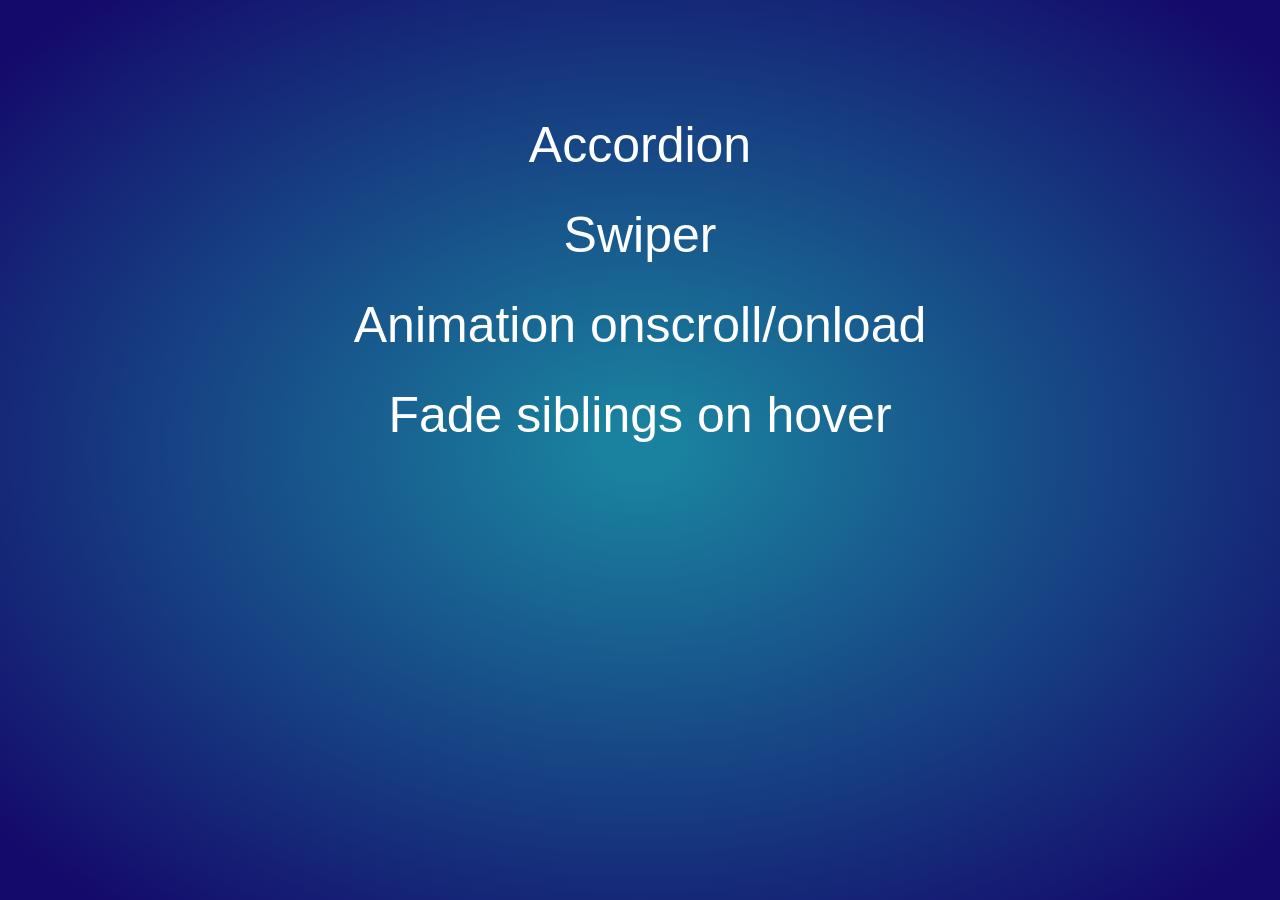
==== index.html @ 54aa7870 "feat: fade-siblings onhover link added" ====
<!DOCTYPE html>
<html lang="ru">

<head>
	<title>
		Theory
	</title>
	<meta http-equiv="Content-type" content='text/html;charset=UTF-8' />
	<link rel="stylesheet" href="css/style.css">
	<meta name="viewport" content="width=device-width, initial-scale=1.0">
</head>

<body>
	<div class="wrapper">

		<main class="main">
			<section class="section">
				<div class="container">
					<ul class="list">
						<li class="list__item">
							<a href="https://alexx-kis.github.io/accordion/" class="list__link">
								Accordion
							</a>
						</li>
						<li class="list__item">
							<a href="https://alexx-kis.github.io/swiper/" class="list__link">
								Swiper
							</a>
						</li>
						<li class="list__item">
							<a href="https://alexx-kis.github.io/Animation-onscroll-and-onload/" class="list__link">
								Animation onscroll/onload
							</a>
						</li>
						<li class="list__item">
							<a href="https://alexx-kis.github.io/fade_siblings_on_hover/" class="list__link">
								Fade siblings on hover
							</a>
						</li>
					</ul>
				</div>
			</section>
		</main>

	</div>
	
	<script src="js/script.js"></script>
</body>


</html>
---- css/style.css ----
/*==================================== RESET STYLES ====================================*/
/*==================================== RESET STYLES ====================================*/
* {
  margin: 0;
  padding: 0;
  border: 0;
}

*,
*:before,
*::after {
  -webkit-box-sizing: border-box;
  box-sizing: border-box;
}

:focus,
:active {
  outline: none;
}

a:focus,
a:active {
  outline: none;
}

nav,
footer,
header,
aside {
  display: block;
}

html,
body {
  height: 100%;
  width: 100%;
  font-size: 100%;
  line-height: 1;
  font-size: 14px;
  -ms-text-size-adjust: 100%;
  -moz-text-size-adjust: 100%;
  -webkit-text-size-adjust: 100%;
}

input,
button,
textarea {
  font-family: inherit;
}

input::-ms-clear {
  display: none;
}

button {
  cursor: pointer;
}

button::-moz-focus-inner {
  padding: 0;
  border: 0;
}

a,
a:visited {
  text-decoration: none;
}

a:hover {
  text-decoration: none;
}

ul li {
  list-style: none;
}

img {
  vertical-align: top;
}

h1,
h2,
h3,
h4,
h5,
h6 {
  font-size: inherit;
  font-weight: 400;
}

/*==================================== VARS ====================================*/
/*==================================== VARS ====================================*/
/*==================================== MIXINS ====================================*/
/*==================================== MIXINS ====================================*/
/*==================================== FONTS ====================================*/
/*==================================== FONTS ====================================*/
html {
  scroll-behavior: smooth;
}

.wrapper {
  min-height: 100%;
  width: 100%;
  overflow: hidden;
  font-family: Arial, "Helvetica Neue", Helvetica, sans-serif;
}

.container {
  max-width: 1260;
  padding: 0 30px;
  margin: 0 auto;
  height: 100%;
}

.main {
  height: 100dvh;
  width: 100%;
  background: radial-gradient(rgb(26, 130, 159) 4%, rgb(20, 10, 107) 93%);
}

.section {
  display: -webkit-box;
  display: -ms-flexbox;
  display: flex;
  -webkit-box-pack: center;
      -ms-flex-pack: center;
          justify-content: center;
}

.list {
  width: 800px;
  padding: 100px 0;
  -webkit-box-orient: vertical;
  -webkit-box-direction: normal;
      -ms-flex-direction: column;
          flex-direction: column;
  display: -webkit-box;
  display: -ms-flexbox;
  display: flex;
  -webkit-box-align: center;
      -ms-flex-align: center;
          align-items: center;
}

.list__item {
  padding: 20px;
}

.list__link {
  font-size: 50px;
  color: #fff;
}
.list__link:hover {
  text-decoration: underline;
}
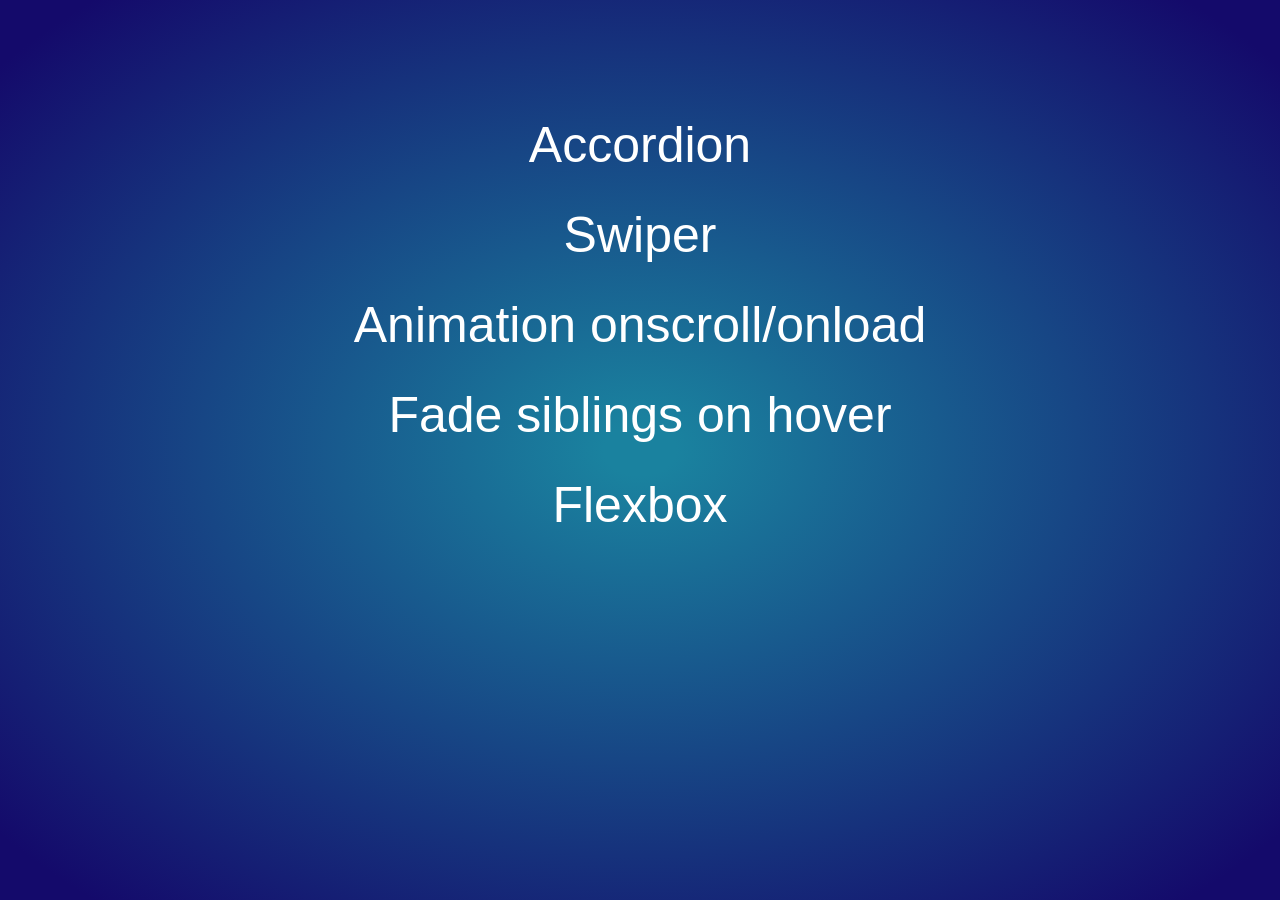
==== commit 09c9b394: "feat: flex link added" ====
--- a/index.html
+++ b/index.html
@@ -37,6 +37,11 @@
 								Fade siblings on hover
 							</a>
 						</li>
+						<li class="list__item">
+							<a href="https://alexx-kis.github.io/flexbox/" class="list__link">
+								Flexbox
+							</a>
+						</li>
 					</ul>
 				</div>
 			</section>
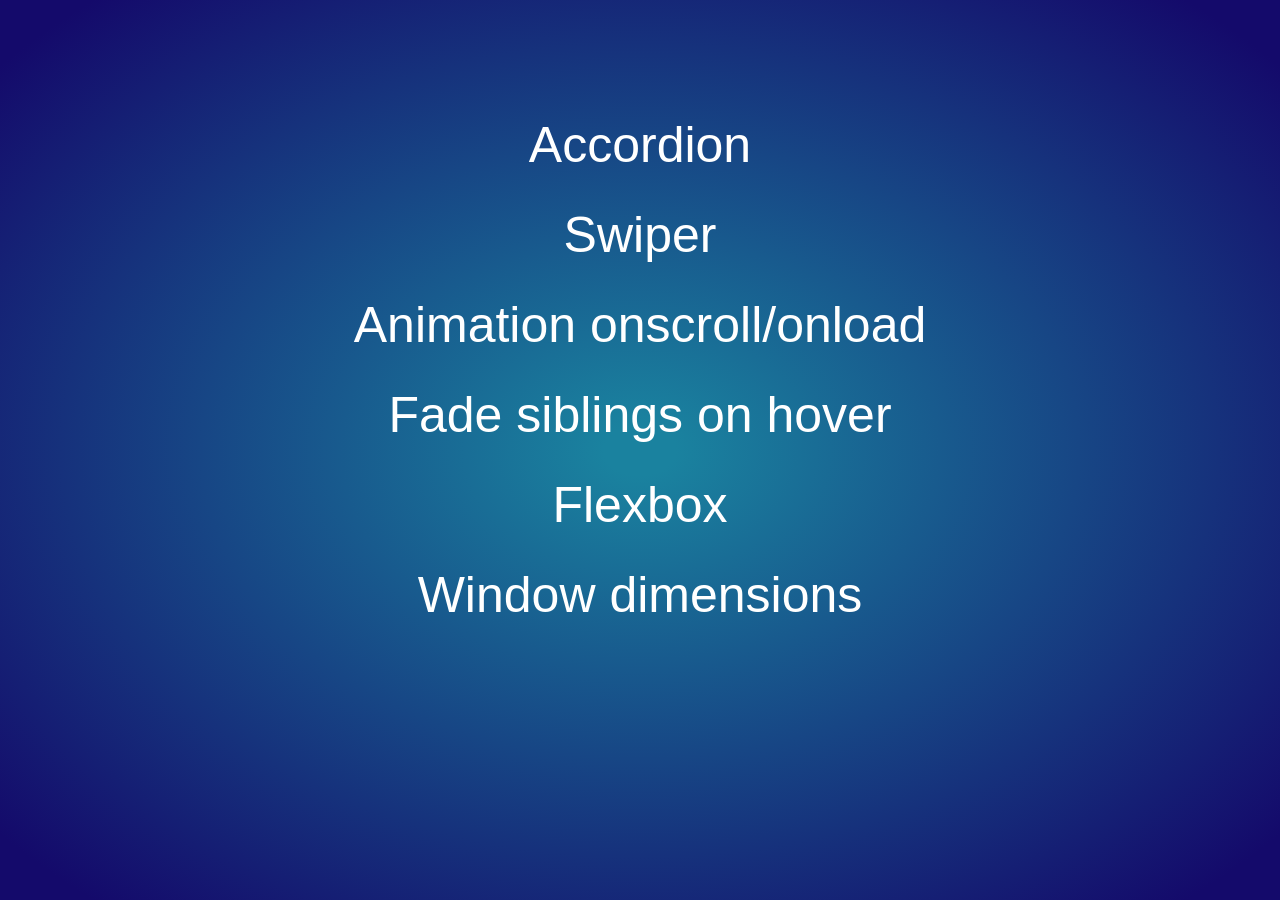
==== commit 9d79f7ba: "+ swipeer, +animation, + window dimensions" ====
--- a/index.html
+++ b/index.html
@@ -23,12 +23,12 @@
 							</a>
 						</li>
 						<li class="list__item">
-							<a href="https://alexx-kis.github.io/swiper/" class="list__link">
+							<a href="./swiper.html" class="list__link">
 								Swiper
 							</a>
 						</li>
 						<li class="list__item">
-							<a href="https://alexx-kis.github.io/Animation-onscroll-and-onload/" class="list__link">
+							<a href="./animation-onscroll-and-onload.html" class="list__link">
 								Animation onscroll/onload
 							</a>
 						</li>
@@ -40,6 +40,11 @@
 						<li class="list__item">
 							<a href="https://alexx-kis.github.io/flexbox/" class="list__link">
 								Flexbox
+							</a>
+						</li>
+						<li class="list__item">
+							<a href="./window-dimensions.html" class="list__link">
+								Window dimensions
 							</a>
 						</li>
 					</ul>
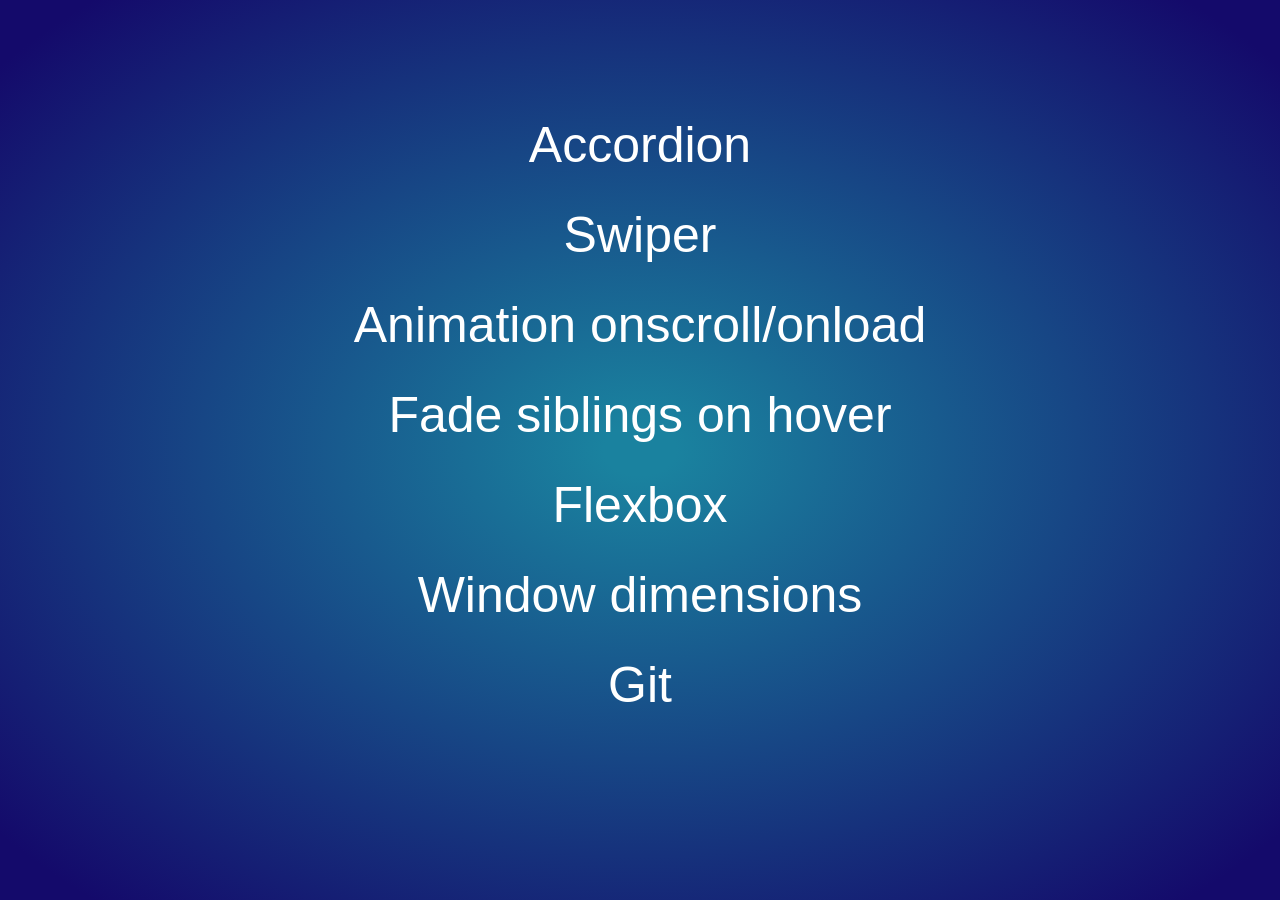
==== commit e0d1e9c1: "feat: git page created" ====
--- a/index.html
+++ b/index.html
@@ -18,7 +18,7 @@
 				<div class="container">
 					<ul class="list">
 						<li class="list__item">
-							<a href="https://alexx-kis.github.io/accordion/" class="list__link">
+							<a href="./accordion.html" class="list__link">
 								Accordion
 							</a>
 						</li>
@@ -33,7 +33,7 @@
 							</a>
 						</li>
 						<li class="list__item">
-							<a href="https://alexx-kis.github.io/fade_siblings_on_hover/" class="list__link">
+							<a href="./fade-siblings.html" class="list__link">
 								Fade siblings on hover
 							</a>
 						</li>
@@ -45,6 +45,11 @@
 						<li class="list__item">
 							<a href="./window-dimensions.html" class="list__link">
 								Window dimensions
+							</a>
+						</li>
+						<li class="list__item">
+							<a href="./git.html" class="list__link">
+								Git
 							</a>
 						</li>
 					</ul>
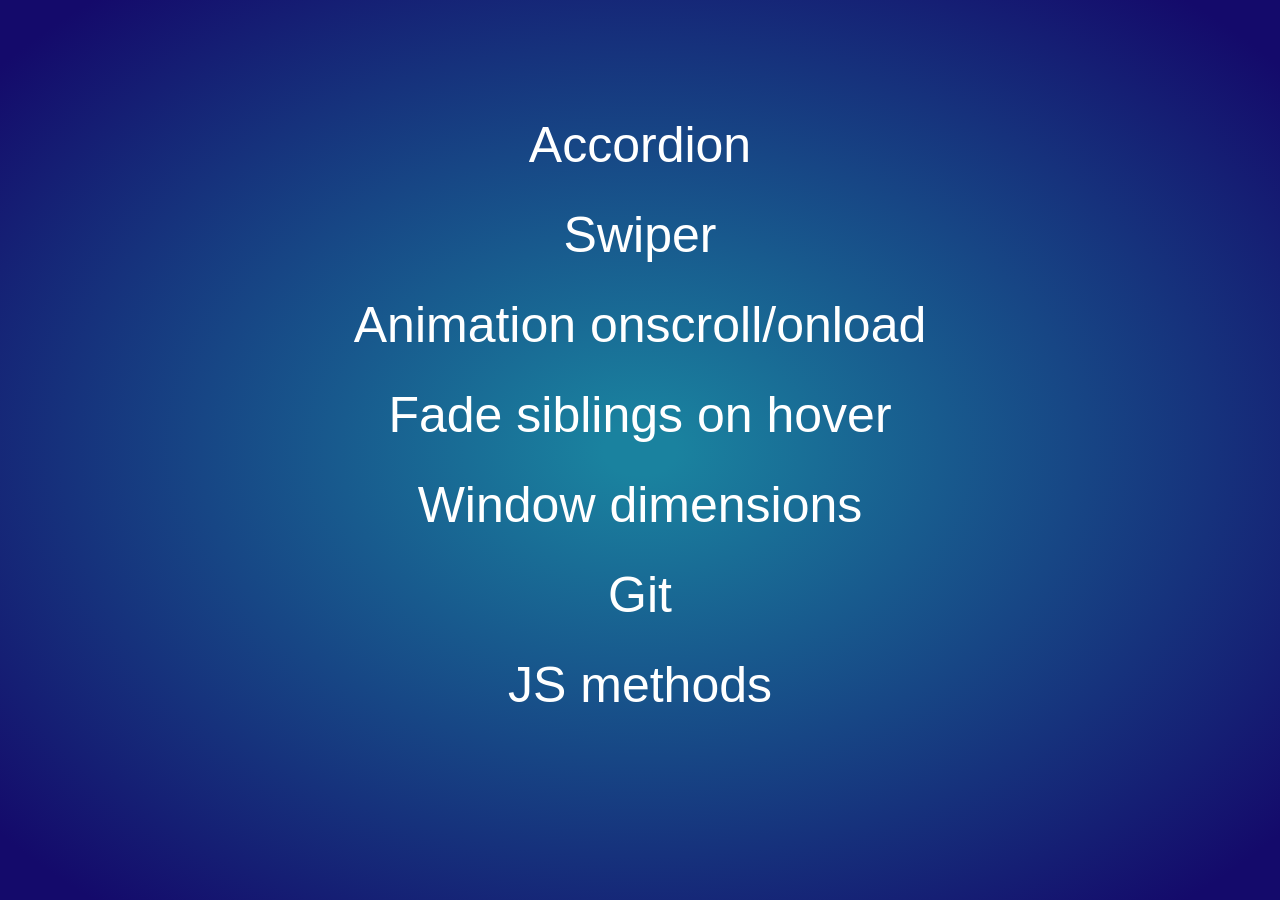
==== commit d2875e5f: "+js methods; styles restructurized" ====
--- a/index.html
+++ b/index.html
@@ -6,7 +6,8 @@
 		Theory
 	</title>
 	<meta http-equiv="Content-type" content='text/html;charset=UTF-8' />
-	<link rel="stylesheet" href="css/style.css">
+	<link rel="stylesheet" href="css/main.css">
+	<link rel="stylesheet" href="css/home.css">
 	<meta name="viewport" content="width=device-width, initial-scale=1.0">
 </head>
 
@@ -14,42 +15,42 @@
 	<div class="wrapper">
 
 		<main class="main">
-			<section class="section">
+			<section class="home">
 				<div class="container">
-					<ul class="list">
-						<li class="list__item">
-							<a href="./accordion.html" class="list__link">
+					<ul class="home__list">
+						<li class="home__list-item">
+							<a href="./accordion.html" class="home__list-link">
 								Accordion
 							</a>
 						</li>
-						<li class="list__item">
-							<a href="./swiper.html" class="list__link">
+						<li class="home__list-item">
+							<a href="./swiper.html" class="home__list-link">
 								Swiper
 							</a>
 						</li>
-						<li class="list__item">
-							<a href="./animation-onscroll-and-onload.html" class="list__link">
+						<li class="home__list-item">
+							<a href="./animation-onscroll-and-onload.html" class="home__list-link">
 								Animation onscroll/onload
 							</a>
 						</li>
-						<li class="list__item">
-							<a href="./fade-siblings.html" class="list__link">
+						<li class="home__list-item">
+							<a href="./fade-siblings.html" class="home__list-link">
 								Fade siblings on hover
 							</a>
 						</li>
-						<li class="list__item">
-							<a href="https://alexx-kis.github.io/flexbox/" class="list__link">
-								Flexbox
-							</a>
-						</li>
-						<li class="list__item">
-							<a href="./window-dimensions.html" class="list__link">
+						<li class="home__list-item">
+							<a href="./window-dimensions.html" class="home__list-link">
 								Window dimensions
 							</a>
 						</li>
-						<li class="list__item">
-							<a href="./git.html" class="list__link">
+						<li class="home__list-item">
+							<a href="./git.html" class="home__list-link">
 								Git
+							</a>
+						</li>
+						<li class="home__list-item">
+							<a href="./js-methods.html" class="home__list-link">
+								JS methods
 							</a>
 						</li>
 					</ul>
@@ -58,7 +59,7 @@
 		</main>
 
 	</div>
-	
+
 	<script src="js/script.js"></script>
 </body>
 
--- a/css/main.css
+++ b/css/main.css
@@ -0,0 +1,147 @@
+/*^// ^======================== MIXINS ========================^ //^*/
+/*^// ^======================== MIXINS ========================^ //^*/
+/*undefined*/
+/*^// ^======================== VARS ========================^ //^*/
+/*^// ^======================== VARS ========================^ //^*/
+/*undefined*/
+/*// *============================== RESET STYLES ==============================* //*/
+/*// *============================== RESET STYLES ==============================* //*/
+* {
+  margin: 0;
+  padding: 0;
+  border: 0;
+  background-repeat: no-repeat;
+}
+
+*,
+*:before,
+*::after {
+  -webkit-box-sizing: border-box;
+  box-sizing: border-box;
+  background-repeat: no-repeat;
+}
+
+:focus,
+:active {
+  outline: none;
+}
+
+a:focus,
+a:active {
+  outline: none;
+}
+
+nav,
+footer,
+header,
+aside {
+  display: block;
+}
+
+html,
+body {
+  height: 100%;
+  width: 100%;
+  line-height: 1;
+  font-size: 14px;
+  -ms-text-size-adjust: 100%;
+  -moz-text-size-adjust: 100%;
+  -webkit-text-size-adjust: 100%;
+}
+
+input,
+button,
+textarea {
+  font-family: inherit;
+}
+
+input::-ms-clear {
+  display: none;
+}
+
+button {
+  cursor: pointer;
+  background: transparent;
+}
+
+button::-moz-focus-inner {
+  padding: 0;
+  border: 0;
+}
+
+a,
+a:visited {
+  text-decoration: none;
+}
+
+a:hover {
+  text-decoration: none;
+}
+
+ul li {
+  list-style: none;
+}
+
+img {
+  vertical-align: top;
+}
+
+h1,
+h2,
+h3,
+h4,
+h5,
+h6 {
+  font-size: inherit;
+  font-weight: 400;
+}
+
+/*^// ^======================== FONTS ========================^ //^*/
+/*^// ^======================== FONTS ========================^ //^*/
+/*undefined*/
+/*@// @======================== GENERAL ========================@ //@*/
+/*@// @======================== GENERAL ========================@ //@*/
+html {
+  scroll-behavior: smooth;
+}
+
+.wrapper {
+  min-height: 100%;
+  width: 100%;
+  overflow: hidden;
+  font-family: Arial, "Helvetica Neue", Helvetica, sans-serif;
+}
+
+.container {
+  max-width: max(1440px, 100vw);
+  padding: 0 max(20px, 1.3888888889vw);
+  margin: 0 auto;
+  height: 100%;
+}
+
+.code {
+  font-family: "CamingoCode";
+  line-height: 1.3;
+}
+
+/*^// ^======================== BUTTONS ========================^ //^*/
+/*^// ^======================== BUTTONS ========================^ //^*/
+/*undefined*/
+/*^// ^======================== MODALS ========================^ //^*/
+/*^// ^======================== MODALS ========================^ //^*/
+/* undefined*/
+/*^// ^======================== INPUTS ========================^ //^*/
+/*^// ^======================== INPUTS ========================^ //^*/
+/* undefined*/
+/*@// @======================== HEADER ========================@ //@*/
+/*@// @======================== HEADER ========================@ //@*/
+/*undefined*/
+/*@// @======================== FOOTER ========================@ //@*/
+/*@// @======================== FOOTER ========================@ //@*/
+/*undefined*/
+/*^// ^======================== ACCORDIONS ========================^ //^*/
+/*^// ^======================== ACCORDIONS ========================^ //^*/
+/* undefined*/
+/*^// ^======================== BADGES ========================^ //^*/
+/*^// ^======================== BADGES ========================^ //^*/
+/* undefined*/
--- a/css/home.css
+++ b/css/home.css
@@ -0,0 +1,30 @@
+.wrapper {
+  font-family: Arial, "Helvetica Neue", Helvetica, sans-serif;
+}
+
+.home {
+  width: 100%;
+  height: 100dvh;
+  background: radial-gradient(rgb(26, 130, 159) 4%, rgb(20, 10, 107) 93%);
+}
+.home__list {
+  display: -webkit-box;
+  display: -ms-flexbox;
+  display: flex;
+  -webkit-box-orient: vertical;
+  -webkit-box-direction: normal;
+      -ms-flex-direction: column;
+          flex-direction: column;
+  -webkit-box-align: center;
+      -ms-flex-align: center;
+          align-items: center;
+  width: 100%;
+  padding: 100px 0;
+}
+.home__list-item {
+  padding: 20px;
+}
+.home__list-link {
+  color: #fff;
+  font-size: 50px;
+}
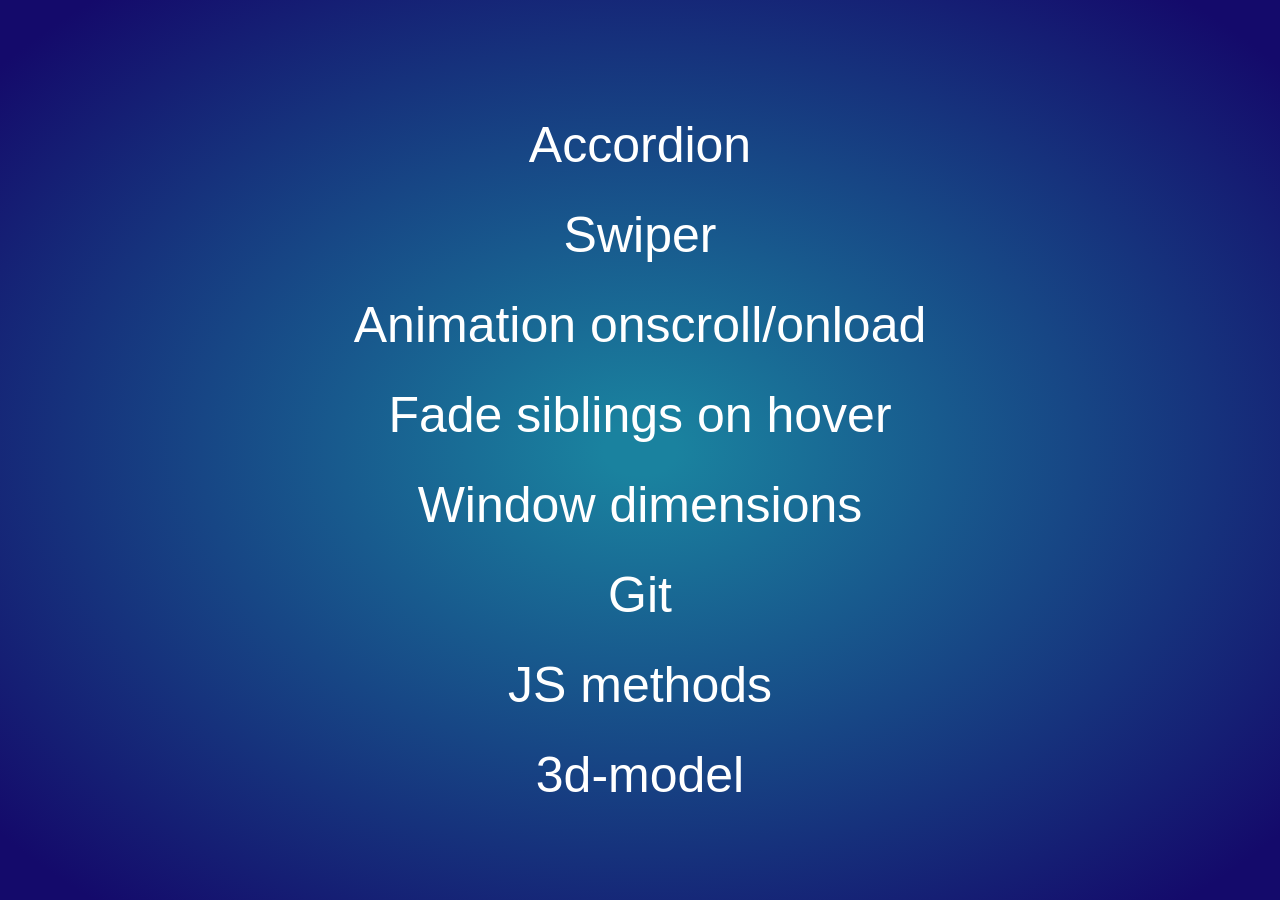
==== commit 0e6b24ad: "feat: 3d model" ====
--- a/index.html
+++ b/index.html
@@ -5,7 +5,7 @@
 	<title>
 		Theory
 	</title>
-	<meta http-equiv="Content-type" content='text/html;charset=UTF-8' />
+	<meta http-equiv="Content-type" content="text/html;charset=UTF-8">
 	<link rel="stylesheet" href="css/main.css">
 	<link rel="stylesheet" href="css/home.css">
 	<meta name="viewport" content="width=device-width, initial-scale=1.0">
@@ -53,6 +53,11 @@
 								JS methods
 							</a>
 						</li>
+						<li class="home__list-item">
+							<a href="./3d-model.html" class="home__list-link">
+								3d-model
+							</a>
+						</li>
 					</ul>
 				</div>
 			</section>
